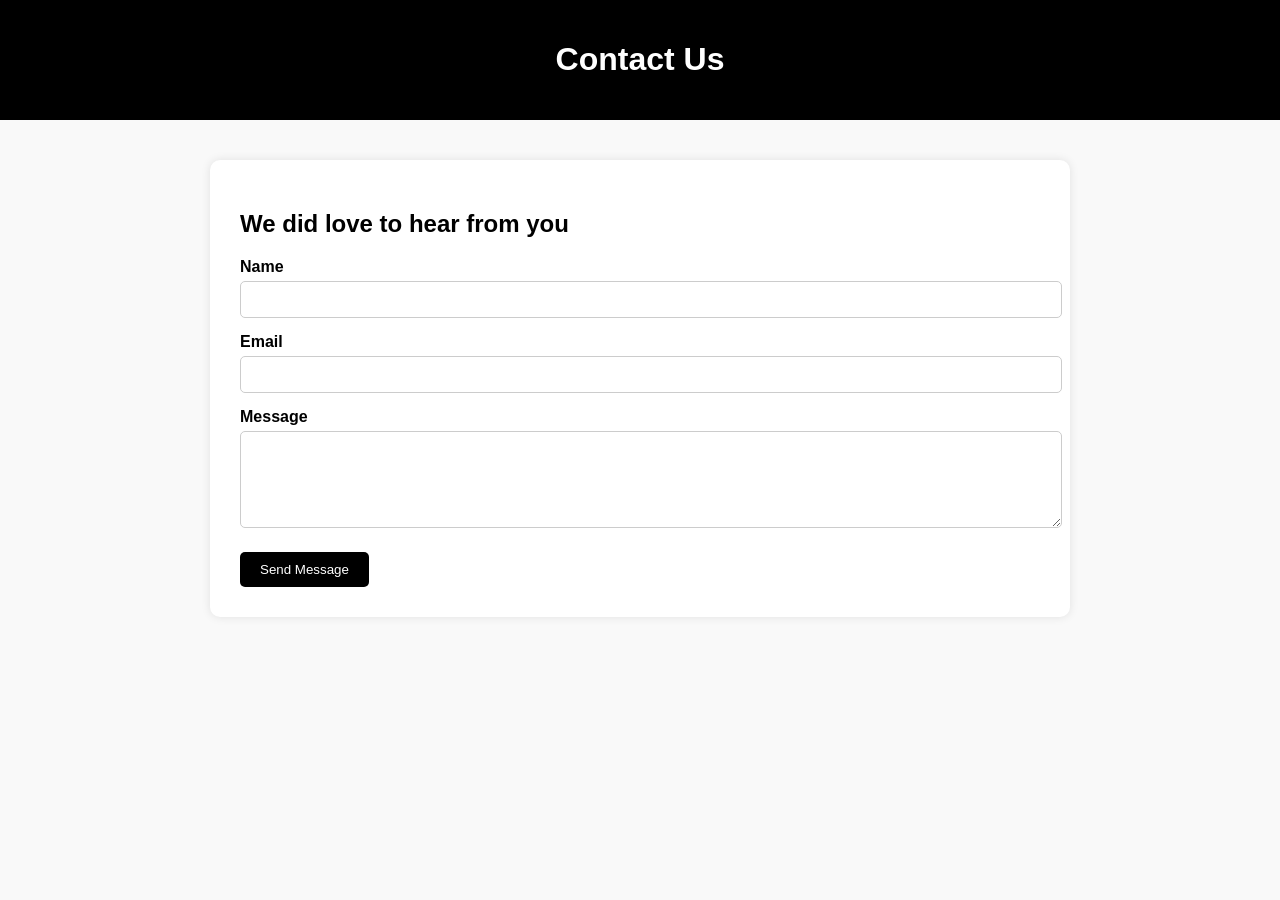
==== contact.html @ 8f910675 "Add files via upload" ====
<!DOCTYPE html>
<html lang="en">
<head>
  <meta charset="UTF-8" />
  <meta name="viewport" content="width=device-width, initial-scale=1.0"/>
  <title>Contact Us | SoundGuys AirPods Shop</title>
  <style>
    body {
      font-family: Arial, sans-serif;
      margin: 0;
      background-color: #f9f9f9;
    }

    header {
      background-color: #000;
      color: #fff;
      padding: 20px;
      text-align: center;
    }

    .container {
      max-width: 800px;
      margin: 40px auto;
      background: #fff;
      padding: 30px;
      border-radius: 10px;
      box-shadow: 0 0 10px rgba(0,0,0,0.1);
    }

    h2 {
      margin-bottom: 20px;
    }

    label {
      display: block;
      margin-top: 15px;
      font-weight: bold;
    }

    input, textarea {
      width: 100%;
      padding: 10px;
      margin-top: 5px;
      border: 1px solid #ccc;
      border-radius: 5px;
    }

    button {
      margin-top: 20px;
      padding: 10px 20px;
      background-color: #000;
      color: white;
      border: none;
      border-radius: 5px;
      cursor: pointer;
    }

    button:hover {
      background-color: #333;
    }
  </style>
</head>
<body>

  <header>
    <h1>Contact Us</h1>
  </header>

  <div class="container">
    <h2>We did love to hear from you</h2>
    <form onsubmit="submitContact(event)">
      <label for="name">Name</label>
      <input type="text" id="name" required>

      <label for="email">Email</label>
      <input type="email" id="email" required>

      <label for="message">Message</label>
      <textarea id="message" rows="5" required></textarea>

      <button type="submit">Send Message</button>
    </form>
  </div>

  <script>
    function submitContact(e) {
      e.preventDefault();
      alert("Your message has been sent! We'll get back to you soon.");
      document.querySelector("form").reset();
    }
  </script>
</body>
</html>
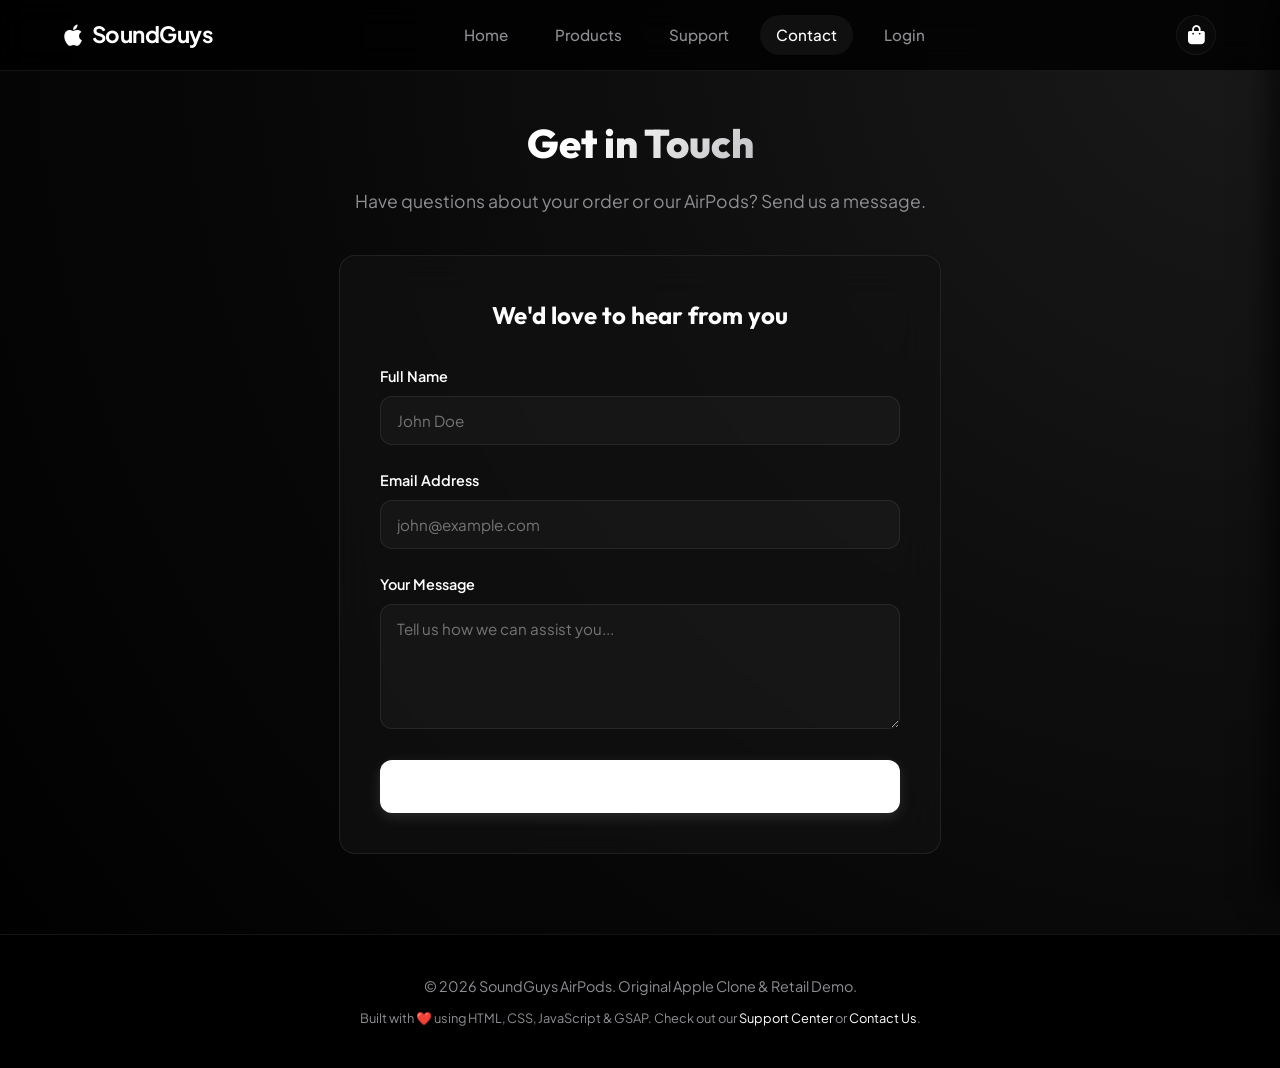
==== commit 4c37cff1: "feat: redesign support FAQ accordion and contact forms" ====
--- a/contact.html
+++ b/contact.html
@@ -1,93 +1,233 @@
-<!DOCTYPE html>
-<html lang="en">
-<head>
-  <meta charset="UTF-8" />
-  <meta name="viewport" content="width=device-width, initial-scale=1.0"/>
-  <title>Contact Us | SoundGuys AirPods Shop</title>
-  <style>
-    body {
-      font-family: Arial, sans-serif;
-      margin: 0;
-      background-color: #f9f9f9;
-    }
-
-    header {
-      background-color: #000;
-      color: #fff;
-      padding: 20px;
-      text-align: center;
-    }
-
-    .container {
-      max-width: 800px;
-      margin: 40px auto;
-      background: #fff;
-      padding: 30px;
-      border-radius: 10px;
-      box-shadow: 0 0 10px rgba(0,0,0,0.1);
-    }
-
-    h2 {
-      margin-bottom: 20px;
-    }
-
-    label {
-      display: block;
-      margin-top: 15px;
-      font-weight: bold;
-    }
-
-    input, textarea {
-      width: 100%;
-      padding: 10px;
-      margin-top: 5px;
-      border: 1px solid #ccc;
-      border-radius: 5px;
-    }
-
-    button {
-      margin-top: 20px;
-      padding: 10px 20px;
-      background-color: #000;
-      color: white;
-      border: none;
-      border-radius: 5px;
-      cursor: pointer;
-    }
-
-    button:hover {
-      background-color: #333;
-    }
-  </style>
-</head>
-<body>
-
-  <header>
-    <h1>Contact Us</h1>
-  </header>
-
-  <div class="container">
-    <h2>We did love to hear from you</h2>
-    <form onsubmit="submitContact(event)">
-      <label for="name">Name</label>
-      <input type="text" id="name" required>
-
-      <label for="email">Email</label>
-      <input type="email" id="email" required>
-
-      <label for="message">Message</label>
-      <textarea id="message" rows="5" required></textarea>
-
-      <button type="submit">Send Message</button>
-    </form>
-  </div>
-
-  <script>
-    function submitContact(e) {
-      e.preventDefault();
-      alert("Your message has been sent! We'll get back to you soon.");
-      document.querySelector("form").reset();
-    }
-  </script>
-</body>
-</html>
+<!DOCTYPE html>
+<html lang="en">
+<head>
+  <meta charset="UTF-8">
+  <meta name="viewport" content="width=device-width, initial-scale=1.0">
+  <meta name="description" content="Reach out to the SoundGuys support team. Send us comments, questions, or issues with your Apple AirPods order.">
+  <title>Contact Us | SoundGuys AirPods Store</title>
+  
+  <!-- CDNs for styling & icons -->
+  <link rel="stylesheet" href="https://cdnjs.cloudflare.com/ajax/libs/font-awesome/6.4.0/css/all.min.css">
+  <link rel="stylesheet" href="./index.css">
+  <style>
+    .contact-container {
+      max-width: 650px;
+      margin: 40px auto 80px;
+      padding: 0 24px;
+    }
+
+    .contact-hero {
+      text-align: center;
+      margin-bottom: 40px;
+    }
+
+    .contact-hero h2 {
+      font-family: var(--font-heading);
+      font-size: 2.5rem;
+      font-weight: 800;
+      margin-bottom: 12px;
+      background: linear-gradient(135deg, #ffffff 40%, #86868b 100%);
+      -webkit-background-clip: text;
+      -webkit-text-fill-color: transparent;
+    }
+
+    .contact-hero p {
+      color: var(--text-secondary);
+      font-size: 1.1rem;
+    }
+
+    /* Contact Form Panel */
+    .contact-form-panel {
+      padding: 40px;
+      border: 1px solid var(--panel-border);
+      transition: var(--transition-smooth);
+    }
+
+    .contact-form-panel h3 {
+      font-family: var(--font-heading);
+      font-size: 1.5rem;
+      font-weight: 700;
+      margin-bottom: 30px;
+      text-align: center;
+    }
+
+    .form-group {
+      margin-bottom: 24px;
+      position: relative;
+    }
+
+    .form-group label {
+      display: block;
+      margin-bottom: 8px;
+      font-size: 0.9rem;
+      font-weight: 600;
+      color: var(--text-primary);
+    }
+
+    .form-group input,
+    .form-group textarea {
+      width: 100%;
+      padding: 14px 16px;
+      background: rgba(255, 255, 255, 0.03);
+      border: 1px solid var(--panel-border);
+      color: var(--text-primary);
+      border-radius: 12px;
+      outline: none;
+      font-size: 0.95rem;
+      transition: var(--transition-smooth);
+    }
+
+    .form-group textarea {
+      resize: vertical;
+    }
+
+    .form-group input:focus,
+    .form-group textarea:focus {
+      border-color: var(--accent-color);
+      box-shadow: 0 0 15px var(--accent-glow);
+      background: rgba(255, 255, 255, 0.06);
+    }
+
+    .btn-submit {
+      width: 100%;
+      background: var(--accent-color);
+      color: white;
+      border: none;
+      padding: 16px;
+      border-radius: 12px;
+      font-size: 1rem;
+      font-weight: 600;
+      cursor: pointer;
+      transition: var(--transition-smooth);
+      box-shadow: 0 4px 14px var(--accent-glow);
+      display: flex;
+      justify-content: center;
+      align-items: center;
+      gap: 10px;
+    }
+
+    .btn-submit:hover {
+      background: var(--accent-hover);
+      box-shadow: 0 6px 20px var(--accent-glow);
+      transform: translateY(-2px);
+    }
+
+    @media (max-width: 576px) {
+      .contact-form-panel {
+        padding: 24px;
+      }
+    }
+  </style>
+</head>
+<body>
+
+  <!-- Global Glassmorphism Header -->
+  <header class="global-header">
+    <div class="nav-container">
+      <a href="./index.html" class="logo-link" id="logo">
+        <i class="fa-brands fa-apple"></i>
+        <span>SoundGuys</span>
+      </a>
+      
+      <nav class="main-nav">
+        <a href="./index.html">Home</a>
+        <a href="./product.html">Products</a>
+        <a href="./support.html">Support</a>
+        <a href="./contact.html" class="active">Contact</a>
+        <a href="./login.html">Login</a>
+      </nav>
+
+      <div class="nav-actions">
+        <button class="icon-btn cart-trigger" id="cartTrigger" aria-label="Open Shopping Bag">
+          <i class="fa-solid fa-bag-shopping"></i>
+          <span class="cart-btn-badge cart-count-badge" style="display: none;">0</span>
+        </button>
+      </div>
+    </div>
+  </header>
+
+  <!-- Contact Form Section -->
+  <div class="contact-container">
+    <section class="contact-hero">
+      <h2>Get in Touch</h2>
+      <p>Have questions about your order or our AirPods? Send us a message.</p>
+    </section>
+
+    <div class="contact-form-panel glass-panel" id="formPanel">
+      <h3>We'd love to hear from you</h3>
+      
+      <form id="contactForm" onsubmit="submitContact(event)">
+        <div class="form-group">
+          <label for="name">Full Name</label>
+          <input type="text" id="name" placeholder="John Doe" required />
+        </div>
+
+        <div class="form-group">
+          <label for="email">Email Address</label>
+          <input type="email" id="email" placeholder="john@example.com" required />
+        </div>
+
+        <div class="form-group">
+          <label for="message">Your Message</label>
+          <textarea id="message" rows="5" placeholder="Tell us how we can assist you..." required></textarea>
+        </div>
+
+        <button type="submit" class="btn-submit">
+          <i class="fa-solid fa-paper-plane"></i> Send Message
+        </button>
+      </form>
+    </div>
+  </div>
+
+  <!-- Global Footer -->
+  <footer class="global-footer">
+    <div class="container">
+      <p>&copy; 2026 SoundGuys AirPods. Original Apple Clone & Retail Demo.</p>
+      <p style="margin-top: 10px; font-size: 0.8rem; color: var(--text-secondary);">
+        Built with ❤️ using HTML, CSS, JavaScript & GSAP. Check out our <a href="./support.html">Support Center</a> or <a href="./contact.html">Contact Us</a>.
+      </p>
+    </div>
+  </footer>
+
+  <!-- Include GSAP & Global Cart JS -->
+  <script src="https://cdnjs.cloudflare.com/ajax/libs/gsap/3.12.2/gsap.min.js"></script>
+  <script src="./cart.js"></script>
+  
+  <script>
+    // GSAP load animations
+    window.addEventListener("DOMContentLoaded", () => {
+      gsap.from(".contact-hero", {
+        opacity: 0,
+        y: -20,
+        duration: 0.6,
+        ease: "power2.out"
+      });
+
+      gsap.from("#formPanel", {
+        opacity: 0,
+        y: 30,
+        duration: 0.8,
+        ease: "power3.out",
+        delay: 0.2
+      });
+    });
+
+    // Handle Form Submit using dynamic toast
+    function submitContact(e) {
+      e.preventDefault();
+      
+      const name = document.getElementById("name").value.trim();
+      
+      // Clear forms
+      document.getElementById("contactForm").reset();
+      
+      // Trigger success toast from cart.js
+      if (typeof showToast === "function") {
+        showToast(`Thank you, ${name}! Your message has been sent successfully.`, "success");
+      } else {
+        alert("Thank you! Your message has been sent successfully.");
+      }
+    }
+  </script>
+</body>
+</html>
--- a/index.css
+++ b/index.css
@@ -0,0 +1,816 @@
+/* Import Premium Fonts */
+@import url('https://fonts.googleapis.com/css2?family=Outfit:wght@300;400;500;600;700;800&family=Plus+Jakarta+Sans:wght@300;400;500;600;700&display=swap');
+
+/* Reset and Global Styles */
+* {
+  margin: 0;
+  padding: 0;
+  box-sizing: border-box;
+  font-family: var(--font-body);
+}
+
+:root {
+  --bg-color: #000000;
+  --bg-gradient: radial-gradient(circle at top right, #1a1a1a 0%, #080808 60%, #000000 100%);
+  --panel-bg: rgba(18, 18, 18, 0.7);
+  --panel-bg-opaque: #121212;
+  --panel-border: rgba(255, 255, 255, 0.08);
+  --text-primary: #ffffff;
+  --text-secondary: #8e8e93;
+  --accent-color: #ffffff;
+  --accent-glow: rgba(255, 255, 255, 0.12);
+  --accent-hover: #e8e8ed;
+  --danger-color: #8e8e93; /* Monochromatic alternative for alerts */
+  --success-color: #ffffff;
+  --info-color: #8e8e93;
+  --backdrop-blur: blur(20px);
+  --transition-smooth: all 0.4s cubic-bezier(0.16, 1, 0.3, 1);
+  --font-heading: 'Outfit', sans-serif;
+  --font-body: 'Plus Jakarta Sans', sans-serif;
+}
+
+body {
+  background: var(--bg-color);
+  background-image: var(--bg-gradient);
+  color: var(--text-primary);
+  min-height: 100vh;
+  overflow-x: hidden;
+  line-height: 1.6;
+}
+
+/* Custom Scrollbar */
+::-webkit-scrollbar {
+  width: 10px;
+}
+::-webkit-scrollbar-track {
+  background: var(--bg-color);
+}
+::-webkit-scrollbar-thumb {
+  background: rgba(255, 255, 255, 0.1);
+  border-radius: 5px;
+  border: 2px solid var(--bg-color);
+}
+::-webkit-scrollbar-thumb:hover {
+  background: rgba(255, 255, 255, 0.2);
+}
+
+/* Glassmorphism Containers */
+.glass-panel {
+  background: var(--panel-bg);
+  backdrop-filter: var(--backdrop-blur);
+  -webkit-backdrop-filter: var(--backdrop-blur);
+  border: 1px solid var(--panel-border);
+  border-radius: 16px;
+}
+
+/* Navigation Bar */
+header.global-header {
+  position: sticky;
+  top: 0;
+  z-index: 100;
+  background: rgba(0, 0, 0, 0.8);
+  backdrop-filter: blur(15px);
+  -webkit-backdrop-filter: blur(15px);
+  border-bottom: 1px solid var(--panel-border);
+  padding: 15px 0;
+}
+
+header.global-header .nav-container {
+  max-width: 1200px;
+  margin: 0 auto;
+  display: flex;
+  justify-content: space-between;
+  align-items: center;
+  padding: 0 24px;
+}
+
+.logo-link {
+  display: flex;
+  align-items: center;
+  gap: 10px;
+  text-decoration: none;
+  color: var(--text-primary);
+  font-family: var(--font-heading);
+  font-weight: 700;
+  font-size: 1.4rem;
+  letter-spacing: -0.5px;
+  transition: var(--transition-smooth);
+}
+
+.logo-link i {
+  color: var(--text-primary);
+  font-size: 1.5rem;
+}
+
+.logo-link:hover {
+  transform: translateY(-1px);
+  opacity: 0.9;
+}
+
+nav.main-nav {
+  display: flex;
+  align-items: center;
+  gap: 15px;
+}
+
+nav.main-nav a {
+  color: var(--text-secondary);
+  text-decoration: none;
+  font-weight: 500;
+  font-size: 0.95rem;
+  padding: 8px 16px;
+  border-radius: 20px;
+  transition: var(--transition-smooth);
+  position: relative;
+}
+
+nav.main-nav a:hover,
+nav.main-nav a.active {
+  color: var(--text-primary);
+  background: rgba(255, 255, 255, 0.05);
+}
+
+/* Navbar action buttons */
+.nav-actions {
+  display: flex;
+  align-items: center;
+  gap: 16px;
+}
+
+.icon-btn {
+  background: none;
+  border: none;
+  color: var(--text-primary);
+  font-size: 1.2rem;
+  cursor: pointer;
+  width: 40px;
+  height: 40px;
+  border-radius: 50%;
+  display: flex;
+  align-items: center;
+  justify-content: center;
+  transition: var(--transition-smooth);
+  position: relative;
+  border: 1px solid rgba(255, 255, 255, 0.05);
+  background: rgba(255, 255, 255, 0.02);
+}
+
+.icon-btn:hover {
+  background: rgba(255, 255, 255, 0.1);
+  border-color: rgba(255, 255, 255, 0.2);
+  transform: translateY(-2px);
+}
+
+.cart-btn-badge {
+  position: absolute;
+  top: -5px;
+  right: -5px;
+  background: var(--text-primary);
+  color: var(--bg-color);
+  font-size: 0.75rem;
+  font-weight: 700;
+  width: 20px;
+  height: 20px;
+  border-radius: 50%;
+  display: flex;
+  align-items: center;
+  justify-content: center;
+  box-shadow: 0 0 10px var(--accent-glow);
+  animation: badgePulse 2s infinite;
+}
+
+@keyframes badgePulse {
+  0% { transform: scale(1); }
+  50% { transform: scale(1.1); box-shadow: 0 0 15px var(--accent-color); }
+  100% { transform: scale(1); }
+}
+
+/* Floating / Global Buttons - Monochrome */
+.btn-primary {
+  background: var(--accent-color);
+  color: var(--bg-color);
+  border: none;
+  padding: 12px 28px;
+  border-radius: 30px;
+  font-size: 1rem;
+  font-weight: 700;
+  cursor: pointer;
+  display: inline-flex;
+  align-items: center;
+  gap: 8px;
+  transition: var(--transition-smooth);
+  box-shadow: 0 4px 14px var(--accent-glow);
+}
+
+.btn-primary:hover {
+  background: var(--accent-hover);
+  box-shadow: 0 6px 20px var(--accent-glow);
+  transform: translateY(-2px);
+}
+
+.btn-secondary {
+  background: rgba(255, 255, 255, 0.05);
+  color: var(--text-primary);
+  border: 1px solid rgba(255, 255, 255, 0.08);
+  padding: 12px 28px;
+  border-radius: 30px;
+  font-size: 1rem;
+  font-weight: 600;
+  cursor: pointer;
+  display: inline-flex;
+  align-items: center;
+  gap: 8px;
+  transition: var(--transition-smooth);
+}
+
+.btn-secondary:hover {
+  background: rgba(255, 255, 255, 0.12);
+  border-color: rgba(255, 255, 255, 0.2);
+  transform: translateY(-2px);
+}
+
+/* Home / Hero Showcase */
+.hero-section {
+  max-width: 1200px;
+  margin: 0 auto;
+  padding: 60px 24px;
+  display: grid;
+  grid-template-columns: 1.2fr 0.8fr;
+  align-items: center;
+  gap: 40px;
+  min-height: 80vh;
+}
+
+.hero-text {
+  max-width: 650px;
+}
+
+.hero-badge {
+  display: inline-flex;
+  align-items: center;
+  gap: 6px;
+  background: rgba(255, 255, 255, 0.05);
+  border: 1px solid rgba(255, 255, 255, 0.1);
+  color: var(--text-primary);
+  padding: 6px 14px;
+  border-radius: 20px;
+  font-size: 0.85rem;
+  font-weight: 600;
+  margin-bottom: 20px;
+}
+
+.hero-text h1 {
+  font-family: var(--font-heading);
+  font-size: 4rem;
+  font-weight: 800;
+  line-height: 1.1;
+  letter-spacing: -1.5px;
+  margin-bottom: 24px;
+}
+
+.hero-text h1 span {
+  display: block;
+  background: linear-gradient(135deg, #ffffff 30%, #8e8e8e 100%);
+  -webkit-background-clip: text;
+  -webkit-text-fill-color: transparent;
+}
+
+.hero-text h1 span.gradient-text {
+  background: linear-gradient(135deg, #ffffff 0%, #a1a1a6 50%, #444444 100%);
+  -webkit-background-clip: text;
+  -webkit-text-fill-color: transparent;
+}
+
+.hero-text p {
+  font-size: 1.15rem;
+  color: var(--text-secondary);
+  margin-bottom: 36px;
+  max-width: 550px;
+}
+
+.hero-cta {
+  display: flex;
+  gap: 16px;
+  flex-wrap: wrap;
+}
+
+.hero-image-container {
+  display: flex;
+  justify-content: center;
+  align-items: center;
+  position: relative;
+}
+
+.hero-image-bg {
+  position: absolute;
+  width: 400px;
+  height: 400px;
+  background: radial-gradient(circle, var(--accent-glow) 0%, rgba(0,0,0,0) 70%);
+  z-index: 1;
+  filter: blur(20px);
+}
+
+.hero-image-container img {
+  position: relative;
+  z-index: 2;
+  width: 100%;
+  max-width: 400px;
+  height: auto;
+  filter: drop-shadow(0 20px 40px rgba(0,0,0,0.5));
+  transition: transform 0.1s ease-out;
+}
+
+/* Features Showcase Grid */
+.specs-section {
+  max-width: 1200px;
+  margin: 60px auto;
+  padding: 0 24px;
+}
+
+.section-title {
+  text-align: center;
+  font-family: var(--font-heading);
+  font-size: 2.2rem;
+  font-weight: 700;
+  margin-bottom: 40px;
+}
+
+.specs-grid {
+  display: grid;
+  grid-template-columns: repeat(auto-fit, minmax(280px, 1fr));
+  gap: 24px;
+}
+
+.spec-card {
+  padding: 30px;
+  text-align: left;
+  transition: var(--transition-smooth);
+}
+
+.spec-card:hover {
+  transform: translateY(-5px);
+  border-color: rgba(255, 255, 255, 0.15);
+  box-shadow: 0 10px 30px rgba(0,0,0,0.3);
+}
+
+.spec-card i {
+  font-size: 2rem;
+  color: var(--text-primary);
+  margin-bottom: 20px;
+  display: inline-block;
+}
+
+.spec-card h3 {
+  font-family: var(--font-heading);
+  font-size: 1.3rem;
+  font-weight: 600;
+  margin-bottom: 12px;
+}
+
+.spec-card p {
+  color: var(--text-secondary);
+  font-size: 0.95rem;
+}
+
+/* Interactive Image Gallery */
+.gallery-section {
+  max-width: 1200px;
+  margin: 60px auto;
+  padding: 0 24px;
+  text-align: center;
+}
+
+.gallery-thumbnails {
+  display: flex;
+  justify-content: center;
+  gap: 20px;
+  margin-top: 40px;
+  flex-wrap: wrap;
+}
+
+.gallery-thumbnail {
+  padding: 12px;
+  cursor: pointer;
+  transition: var(--transition-smooth);
+  width: 90px;
+  height: 90px;
+  display: flex;
+  align-items: center;
+  justify-content: center;
+  border-radius: 12px;
+}
+
+.gallery-thumbnail img {
+  max-width: 100%;
+  max-height: 100%;
+  object-fit: contain;
+}
+
+.gallery-thumbnail:hover,
+.gallery-thumbnail.active {
+  border-color: var(--text-primary);
+  background: rgba(255, 255, 255, 0.05);
+  transform: scale(1.08);
+}
+
+/* Footer Section */
+footer.global-footer {
+  border-top: 1px solid var(--panel-border);
+  background: rgba(0, 0, 0, 0.95);
+  padding: 40px 0;
+  margin-top: 80px;
+  text-align: center;
+  color: var(--text-secondary);
+  font-size: 0.9rem;
+}
+
+footer.global-footer a {
+  color: var(--text-primary);
+  text-decoration: none;
+  transition: var(--transition-smooth);
+}
+
+footer.global-footer a:hover {
+  color: var(--text-secondary);
+}
+
+/* SHOPPING CART DRAWER STYLING */
+.cart-overlay {
+  position: fixed;
+  top: 0;
+  left: 0;
+  width: 100%;
+  height: 100%;
+  background: rgba(0, 0, 0, 0.7);
+  backdrop-filter: blur(8px);
+  z-index: 1000;
+  opacity: 0;
+  visibility: hidden;
+  transition: var(--transition-smooth);
+}
+
+.cart-overlay.active {
+  opacity: 1;
+  visibility: visible;
+}
+
+.cart-drawer {
+  position: fixed;
+  top: 0;
+  right: 0;
+  width: 420px;
+  max-width: 100%;
+  height: 100%;
+  background: var(--panel-bg-opaque);
+  border-left: 1px solid var(--panel-border);
+  z-index: 1001;
+  transform: translateX(100%);
+  transition: var(--transition-smooth);
+  display: flex;
+  flex-direction: column;
+  box-shadow: -10px 0 30px rgba(0,0,0,0.7);
+}
+
+.cart-drawer.open {
+  transform: translateX(0);
+}
+
+.cart-header {
+  padding: 24px;
+  border-bottom: 1px solid var(--panel-border);
+  display: flex;
+  justify-content: space-between;
+  align-items: center;
+}
+
+.cart-header h3 {
+  font-family: var(--font-heading);
+  font-size: 1.4rem;
+  font-weight: 700;
+  display: flex;
+  align-items: center;
+  gap: 8px;
+}
+
+.cart-count-badge {
+  background: var(--text-primary);
+  color: var(--bg-color);
+  font-size: 0.8rem;
+  padding: 2px 8px;
+  border-radius: 12px;
+}
+
+.cart-close-btn {
+  background: none;
+  border: none;
+  color: var(--text-primary);
+  font-size: 1.8rem;
+  cursor: pointer;
+  transition: var(--transition-smooth);
+}
+
+.cart-close-btn:hover {
+  transform: rotate(90deg);
+  color: var(--text-secondary);
+}
+
+.cart-body {
+  flex: 1;
+  overflow-y: auto;
+  padding: 24px;
+  display: flex;
+  flex-direction: column;
+  gap: 20px;
+}
+
+/* Empty Cart State */
+.cart-empty-state {
+  text-align: center;
+  margin: auto 0;
+  display: flex;
+  flex-direction: column;
+  align-items: center;
+  gap: 16px;
+  color: var(--text-secondary);
+}
+
+.cart-empty-state i {
+  font-size: 3rem;
+  color: rgba(255,255,255,0.03);
+}
+
+.cart-shop-link {
+  color: var(--text-primary);
+  text-decoration: none;
+  font-weight: 600;
+  font-size: 0.95rem;
+  transition: var(--transition-smooth);
+  border-bottom: 1px solid transparent;
+}
+
+.cart-shop-link:hover {
+  border-color: var(--text-primary);
+}
+
+/* Cart Items */
+.cart-item {
+  display: flex;
+  gap: 16px;
+  padding-bottom: 20px;
+  border-bottom: 1px solid rgba(255, 255, 255, 0.05);
+}
+
+.cart-item-image {
+  width: 80px;
+  height: 80px;
+  object-fit: contain;
+  background: rgba(255,255,255,0.02);
+  border-radius: 8px;
+  padding: 8px;
+  border: 1px solid rgba(255, 255, 255, 0.05);
+}
+
+.cart-item-details {
+  flex: 1;
+  display: flex;
+  flex-direction: column;
+  justify-content: space-between;
+}
+
+.cart-item-name {
+  font-family: var(--font-heading);
+  font-size: 1.05rem;
+  font-weight: 600;
+}
+
+.cart-item-price {
+  font-size: 0.95rem;
+  font-weight: 600;
+  color: var(--text-primary);
+}
+
+.cart-item-controls {
+  display: flex;
+  justify-content: space-between;
+  align-items: center;
+  margin-top: 8px;
+}
+
+.quantity-control {
+  display: flex;
+  align-items: center;
+  border: 1px solid rgba(255,255,255,0.08);
+  border-radius: 6px;
+  overflow: hidden;
+}
+
+.quantity-control button {
+  background: rgba(255, 255, 255, 0.02);
+  border: none;
+  color: var(--text-primary);
+  width: 28px;
+  height: 28px;
+  cursor: pointer;
+  font-weight: 600;
+  font-size: 0.9rem;
+  transition: var(--transition-smooth);
+}
+
+.quantity-control button:hover {
+  background: rgba(255, 255, 255, 0.1);
+}
+
+.quantity-control span {
+  padding: 0 12px;
+  font-size: 0.9rem;
+  font-weight: 600;
+}
+
+.cart-item-remove {
+  background: none;
+  border: none;
+  color: var(--text-secondary);
+  cursor: pointer;
+  font-size: 1rem;
+  transition: var(--transition-smooth);
+}
+
+.cart-item-remove:hover {
+  color: var(--text-primary);
+}
+
+.cart-footer {
+  padding: 24px;
+  border-top: 1px solid var(--panel-border);
+  background: rgba(255,255,255,0.01);
+}
+
+.cart-summary {
+  display: flex;
+  flex-direction: column;
+  gap: 12px;
+  margin-bottom: 20px;
+}
+
+.summary-row {
+  display: flex;
+  justify-content: space-between;
+  font-size: 0.95rem;
+  color: var(--text-secondary);
+}
+
+.summary-row.total {
+  border-top: 1px solid rgba(255, 255, 255, 0.05);
+  padding-top: 12px;
+  font-size: 1.2rem;
+  font-weight: 700;
+  color: var(--text-primary);
+}
+
+.checkout-btn {
+  width: 100%;
+  background: var(--text-primary);
+  color: var(--bg-color);
+  border: none;
+  padding: 16px;
+  border-radius: 12px;
+  font-size: 1rem;
+  font-weight: 700;
+  cursor: pointer;
+  transition: var(--transition-smooth);
+  box-shadow: 0 4px 14px var(--accent-glow);
+}
+
+.checkout-btn:hover:not(:disabled) {
+  background: var(--accent-hover);
+  transform: translateY(-2px);
+}
+
+.checkout-btn:disabled {
+  opacity: 0.4;
+  cursor: not-allowed;
+  box-shadow: none;
+}
+
+/* TOAST NOTIFICATIONS STYLING */
+#toast-container {
+  position: fixed;
+  top: 24px;
+  right: 24px;
+  z-index: 9999;
+  display: flex;
+  flex-direction: column;
+  gap: 12px;
+  max-width: 380px;
+  width: calc(100% - 48px);
+}
+
+.toast {
+  background: rgba(18, 18, 18, 0.85);
+  backdrop-filter: blur(15px);
+  -webkit-backdrop-filter: blur(15px);
+  border: 1px solid var(--panel-border);
+  border-radius: 12px;
+  padding: 16px;
+  display: flex;
+  align-items: center;
+  justify-content: space-between;
+  gap: 12px;
+  box-shadow: 0 10px 30px rgba(0,0,0,0.5);
+  transform: translateX(120%);
+  opacity: 0;
+  transition: all 0.5s cubic-bezier(0.16, 1, 0.3, 1);
+  border-left: 4px solid var(--text-primary);
+}
+
+.toast.show {
+  transform: translateX(0);
+  opacity: 1;
+}
+
+.toast.hide {
+  transform: translateY(-20px);
+  opacity: 0;
+}
+
+.toast-content {
+  display: flex;
+  align-items: center;
+  gap: 12px;
+}
+
+.toast i {
+  font-size: 1.25rem;
+  color: var(--text-primary);
+}
+
+.toast.error i, .toast.error {
+  border-left-color: var(--text-secondary);
+}
+
+.toast.error i {
+  color: var(--text-secondary);
+}
+
+.toast-message {
+  font-size: 0.9rem;
+  font-weight: 500;
+  color: var(--text-primary);
+}
+
+.toast-close {
+  background: none;
+  border: none;
+  color: var(--text-secondary);
+  font-size: 1.2rem;
+  cursor: pointer;
+  transition: var(--transition-smooth);
+}
+
+.toast-close:hover {
+  color: var(--text-primary);
+}
+
+/* RESPONSIVE LAYOUT */
+@media (max-width: 992px) {
+  .hero-section {
+    grid-template-columns: 1fr;
+    text-align: center;
+    padding: 40px 24px;
+    gap: 20px;
+  }
+
+  .hero-text {
+    max-width: 100%;
+    margin: 0 auto;
+    display: flex;
+    flex-direction: column;
+    align-items: center;
+  }
+
+  .hero-text h1 {
+    font-size: 3rem;
+  }
+
+  .hero-cta {
+    justify-content: center;
+  }
+
+  .hero-image-container {
+    order: -1;
+  }
+}
+
+@media (max-width: 768px) {
+  header.global-header .nav-container {
+    padding: 0 16px;
+  }
+
+  nav.main-nav {
+    display: none;
+  }
+
+  .hero-text h1 {
+    font-size: 2.5rem;
+  }
+}
